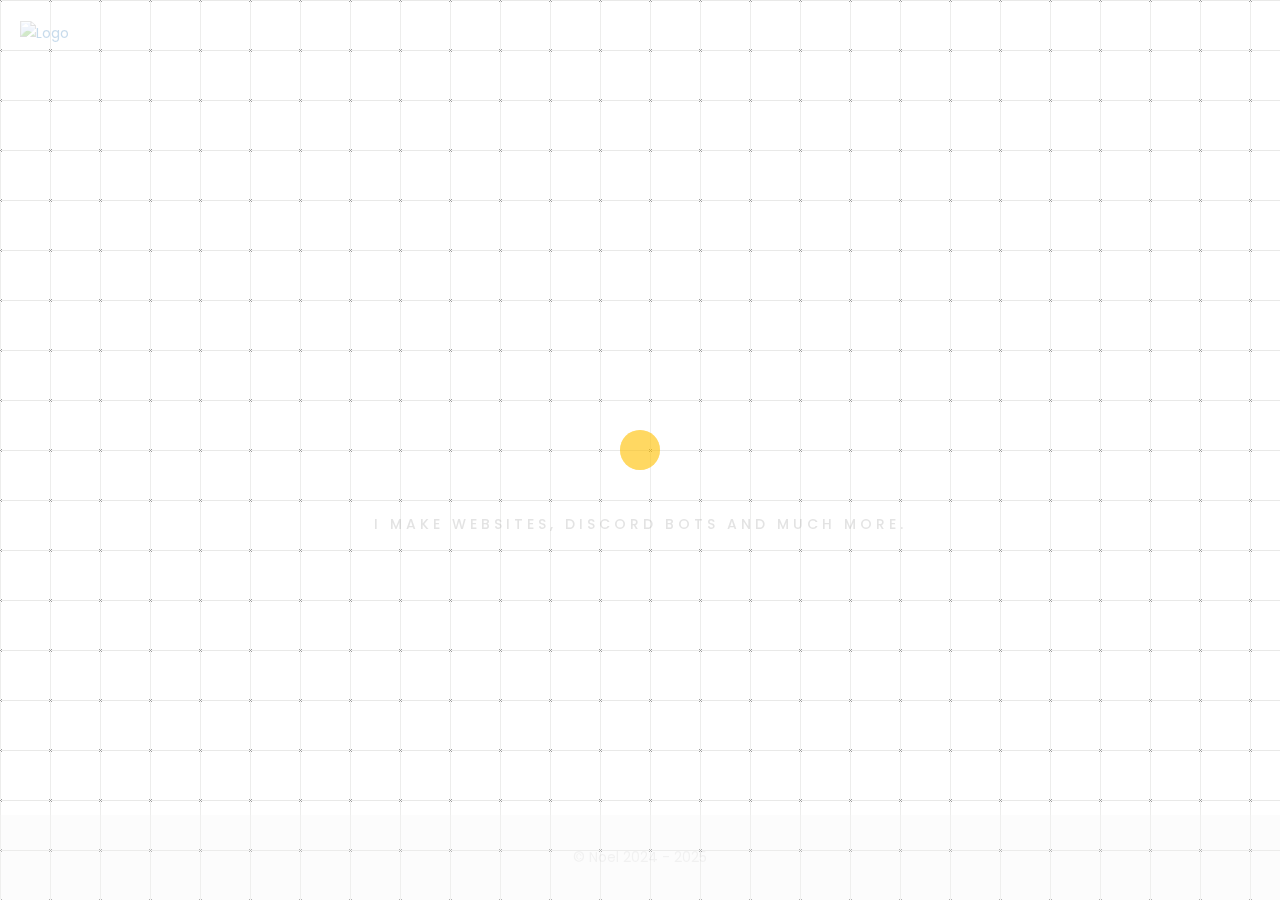
==== v2/index.html @ 8d1a2982 "Add files via upload" ====
<!DOCTYPE html>
<html lang="en">

<head>
    <meta charset="utf-8">
    <meta http-equiv="X-UA-Compatible" content="IE=edge">
    <meta name="viewport" content="width=device-width, initial-scale=1">
    <title>Noel</title>
    <link href="css/bootstrap.min.css" rel="stylesheet">
    <link href="ionicons/css/ionicons.min.css" rel="stylesheet">
    <link href="css/style.css" rel="stylesheet">
    <script src="js/modernizr.js"></script>
</head>

<body>
    <div id="preloader">
        <div class="pre-container">
            <div class="spinner">
                <div class="double-bounce1"></div>
                <div class="double-bounce2"></div>
            </div>
        </div>
    </div>

    <div class="container-fluid">
        <header class="box-header">
            <div class="box-logo">
                <a href="index.html"><img src="img/logo.png" width="80" alt="Logo"></a>
            </div>
        </header>



        <section class="box-intro">
            <div class="table-cell">
                <h1 class="box-headline letters rotate-2">
                    <span class="box-words-wrapper">
                        <b class="is-visible">hi!</b>
                        <b>&nbsp;I'm&nbsp;Noel.</b>
                        <b>&nbsp;I'm&nbsp;16yo.</b>
                    </span>
		        </h1>
                <h5>i make websites, discord bots and much more.</h5>
            </div>
        </section>
    </div>

    <footer>
        <div class="container-fluid">
            <p class="copyright">© Noel 2024 - 2025</p>
        </div>
    </footer>

    <a href="#0" class="cd-top"><i class="ion-android-arrow-up"></i></a>

    <script src="js/jquery-2.1.1.js"></script>
    <script src="js/bootstrap.min.js"></script>
    <script src="js/menu.js"></script>
    <script src="js/animated-headline.js"></script>
    <script src="js/isotope.pkgd.min.js"></script>
    <script src="js/custom.js"></script>
</body>
</html>
---- v2/css/style.css ----
@import url(https://fonts.googleapis.com/css?family=Poppins:400,500,600,700);

/* Animations
=================================================*/
@-webkit-keyframes bg-scrolling-reverse {
    100% {
      background-position: 50px 50px;
    }
  }
  @-moz-keyframes bg-scrolling-reverse {
    100% {
      background-position: 50px 50px;
    }
  }
  @-o-keyframes bg-scrolling-reverse {
    100% {
      background-position: 50px 50px;
    }
  }
  @keyframes bg-scrolling-reverse {
    100% {
      background-position: 50px 50px;
    }
  }
  @-webkit-keyframes bg-scrolling {
    0% {
      background-position: 50px 50px;
    }
  }
  @-moz-keyframes bg-scrolling {
    0% {
      background-position: 50px 50px;
    }
  }
  @-o-keyframes bg-scrolling {
    0% {
      background-position: 50px 50px;
    }
  }
  @keyframes bg-scrolling {
    0% {
      background-position: 50px 50px;
    }
  }

/* General
==================================================*/

html,
body {
    height: 100%;
    font-family: 'Poppins', sans-serif;
    line-height: 1.8;
    color: #999;
    background: url("[data-uri]") repeat 0 0;
    filter: invert(100%);
    -webkit-animation: bg-scrolling-reverse 0.92s infinite;
    -moz-animation: bg-scrolling-reverse 0.92s infinite;
    -o-animation: bg-scrolling-reverse 0.92s infinite;
    animation: bg-scrolling-reverse 0.92s infinite;
    -webkit-animation-timing-function: linear;
    -moz-animation-timing-function: linear;
    -o-animation-timing-function: linear;
    animation-timing-function: linear;
}

.no-padding {
    padding-left: 0;
    padding-right: 0;
}

.no-padding [class^="col-"] {
    padding-left: 0;
    padding-right: 0;
}

.main-container {
    padding: 100px 0;
}

.center {
    text-align: center;
}

a {
    -webkit-transition: all .3s;
    transition: all .3s
}

.uppercase {
    text-transform: uppercase;
}

.h-30 {
    height: 30px
}

.h-10 {
    height: 10px
}

.color {
    color: #ffbf00;
    font-size: 11px;
}


/* typography
==================================================*/

h1 {
    color: #393939;
    font-size: 60px;
    text-transform: uppercase;
}

h3 {
    color: #393939;
}

h5 {
    color: #ffbf00;
}


/* preloader
==================================================*/

#preloader {
    position: fixed;
    top: 0;
    left: 0;
    right: 0;
    bottom: 0;
    background-color: #f5f5f5;
    z-index: 1000;
    background: url("[data-uri]") repeat 0 0;
    -webkit-animation: bg-scrolling-reverse 0.92s infinite;
    -moz-animation: bg-scrolling-reverse 0.92s infinite;
    -o-animation: bg-scrolling-reverse 0.92s infinite;
    animation: bg-scrolling-reverse 0.92s infinite;
    -webkit-animation-timing-function: linear;
    -moz-animation-timing-function: linear;
    -o-animation-timing-function: linear;
    animation-timing-function: linear;
}

.pre-container {
    position: absolute;
    left: 50%;
    top: 50%;
    bottom: auto;
    right: auto;
    -webkit-transform: translateX(-50%) translateY(-50%);
    transform: translateX(-50%) translateY(-50%);
    text-align: center;
}

.spinner {
    width: 40px;
    height: 40px;
    position: relative;
    margin: 100px auto;
}

.double-bounce1,
.double-bounce2 {
    width: 100%;
    height: 100%;
    border-radius: 50%;
    background-color: #ffbf00;
    opacity: 0.6;
    position: absolute;
    top: 0;
    left: 0;
    -webkit-animation: bounce 2.0s infinite ease-in-out;
    animation: bounce 2.0s infinite ease-in-out;
}

.double-bounce2 {
    -webkit-animation-delay: -1.0s;
    animation-delay: -1.0s;
}

@-webkit-keyframes bounce {
    0%,
    100% {
        -webkit-transform: scale(0.0)
    }
    50% {
        -webkit-transform: scale(1.0)
    }
}

@keyframes bounce {
    0%,
    100% {
        transform: scale(0.0);
        -webkit-transform: scale(0.0);
    }
    50% {
        transform: scale(1.0);
        -webkit-transform: scale(1.0);
    }
}


/* headr
==================================================*/

.box-header {
    position: absolute;
    top: 0;
    left: 0;
    background: rgba(255, 255, 255, 0.95);
    height: 50px;
    width: 100%;
    z-index: 3;
    box-shadow: 0 1px 2px rgba(0, 0, 0, 0.3);
    -webkit-font-smoothing: antialiased;
    -moz-osx-font-smoothing: grayscale;
}

.box-header {
    height: 80px;
    background: transparent;
    box-shadow: none;
}

.box-header {
    -webkit-transition: background-color 0.3s;
    transition: background-color 0.3s;
    -webkit-transform: translate3d(0, 0, 0);
    transform: translate3d(0, 0, 0);
    -webkit-backface-visibility: hidden;
    backface-visibility: hidden;
}

.box-header.is-fixed {
    position: fixed;
    top: -80px;
    background-color: rgba(255, 255, 255, 0.96);
    -webkit-transition: -webkit-transform 0.3s;
    transition: -webkit-transform 0.3s;
    transition: transform 0.3s;
    transition: transform 0.3s, -webkit-transform 0.3s;
}

.box-header.is-visible {
    -webkit-transform: translate3d(0, 100%, 0);
    transform: translate3d(0, 100%, 0);
}

.box-header.menu-is-open {
    background-color: rgba(255, 255, 255, 0.96);
}

.box-logo {
    display: block;
    padding: 20px;
}

.box-primary-nav-trigger {
    position: absolute;
    right: 0;
    top: 0;
    height: 100%;
    width: 50px;
    background-color: #fff;
}

.box-primary-nav-trigger .box-menu-text {
    color: #393939;
    text-transform: uppercase;
    font-weight: 700;
    display: none;
}

.box-primary-nav-trigger .box-menu-icon {
    display: inline-block;
    position: absolute;
    left: 50%;
    top: 50%;
    bottom: auto;
    right: auto;
    -webkit-transform: translateX(-50%) translateY(-50%);
    transform: translateX(-50%) translateY(-50%);
    width: 18px;
    height: 2px;
    background-color: #393939;
    -webkit-transition: background-color 0.3s;
    transition: background-color 0.3s;
    list-style: none;
}

.box-primary-nav-trigger .box-menu-icon::before,
.box-primary-nav-trigger .box-menu-icon:after {
    content: '';
    width: 100%;
    height: 100%;
    position: absolute;
    background-color: #393939;
    right: 0;
    -webkit-transition: -webkit-transform .3s, top .3s, background-color 0s;
    -webkit-transition: top .3s, background-color 0s, -webkit-transform .3s;
    transition: top .3s, background-color 0s, -webkit-transform .3s;
    transition: transform .3s, top .3s, background-color 0s;
    transition: transform .3s, top .3s, background-color 0s, -webkit-transform .3s;
}

.box-primary-nav-trigger .box-menu-icon::before {
    top: -5px;
}

.box-primary-nav-trigger .box-menu-icon::after {
    top: 5px;
}

.box-primary-nav-trigger .box-menu-icon.is-clicked {
    background-color: rgba(255, 255, 255, 0);
}

.box-primary-nav-trigger .box-menu-icon.is-clicked::before,
.box-primary-nav-trigger .box-menu-icon.is-clicked::after {
    background-color: 393939;
}

.box-primary-nav-trigger .box-menu-icon.is-clicked::before {
    top: 0;
    -webkit-transform: rotate(135deg);
    transform: rotate(135deg);
}

.box-primary-nav-trigger .box-menu-icon.is-clicked::after {
    top: 0;
    -webkit-transform: rotate(225deg);
    transform: rotate(225deg);
}

.box-primary-nav-trigger {
    width: 100px;
    padding-left: 1em;
    background-color: transparent;
    height: 30px;
    line-height: 30px;
    right: 10px;
    top: 50%;
    bottom: auto;
    -webkit-transform: translateY(-50%);
    transform: translateY(-50%);
}

.box-primary-nav-trigger .box-menu-text {
    display: inline-block;
}

.box-primary-nav-trigger .box-menu-icon {
    left: auto;
    right: 1em;
    -webkit-transform: translateX(0) translateY(-50%);
    transform: translateX(0) translateY(-50%);
}

.box-primary-nav {
    position: fixed;
    left: 0;
    top: 0;
    height: 100%;
    width: 100%;
    background: rgba(0, 0, 0, 0.96);
    z-index: 2;
    text-align: center;
    padding: 50px 0;
    -webkit-backface-visibility: hidden;
    backface-visibility: hidden;
    overflow: auto;
    -webkit-overflow-scrolling: touch;
    -webkit-transform: translateY(-100%);
    transform: translateY(-100%);
    -webkit-transition-property: -webkit-transform;
    transition-property: -webkit-transform;
    transition-property: transform;
    transition-property: transform, -webkit-transform;
    -webkit-transition-duration: 0.4s;
    transition-duration: 0.4s;
    list-style: none;
}

.box-primary-nav li {
    font-size: 22px;
    font-size: 1.375rem;
    font-weight: 300;
    -webkit-font-smoothing: antialiased;
    -moz-osx-font-smoothing: grayscale;
    margin: .2em 0;
    text-transform: capitalize;
}

.box-primary-nav a {
    display: inline-block;
    padding: .4em 1em;
    border-radius: 0.25em;
    -webkit-transition: all 0.2s;
    transition: all 0.2s;
    color: #fff;
    text-decoration: none;
    font-weight: bold;
}
.box-primary-nav a:focus {
    outline: none;
}

.no-touch .box-primary-nav a:hover {
    text-decoration: none;
    color: #ddd;
}

.box-primary-nav .box-label {
    color: #ffbf00;
    text-transform: uppercase;
    font-weight: 700;
    font-size: 17px;
    margin: 2.4em 0 .8em;
}

.box-primary-nav .box-social {
    display: inline-block;
    margin: 10px .4em;
}

.box-primary-nav .box-social a {
    width: 30px;
    height: 30px;
    padding: 0;
    font-size: 30px
}

.box-primary-nav.is-visible {
    -webkit-transform: translateY(0);
    transform: translateY(0);
}

.box-primary-nav {
    padding: 150px 0 0;
}

.box-primary-nav li {
    font-size: 18px;
}


/* box-intro
==================================================*/

.box-intro {
    text-align: center;
    display: table;
    height: 100vh;
    width: 100%;
}

.box-intro .table-cell {
    display: table-cell;
    vertical-align: middle;
}

.box-intro em {
    font-style: normal;
    text-transform: uppercase
}

b i:last-child {
    color: #ffbf00 !important;
}

.box-intro h5 {
    letter-spacing: 4px;
    text-transform: uppercase;
    color: #999;
    line-height: 1.7
}


/* mouse effect */

.mouse {
    position: absolute;
    width: 22px;
    height: 42px;
    bottom: 40px;
    left: 50%;
    margin-left: -12px;
    border-radius: 15px;
    border: 2px solid #888;
    -webkit-animation: intro 1s;
    animation: intro 1s;
}

.scroll {
    display: block;
    width: 3px;
    height: 3px;
    margin: 6px auto;
    border-radius: 4px;
    background: #888;
    -webkit-animation: finger 2s infinite;
    animation: finger 2s infinite;
}

@-webkit-keyframes intro {
    0% {
        opacity: 0;
        -webkit-transform: translateY(40px);
        transform: translateY(40px);
    }
    100% {
        opacity: 1;
        -webkit-transform: translateY(0);
        transform: translateY(0);
    }
}

@keyframes intro {
    0% {
        opacity: 0;
        -webkit-transform: translateY(40px);
        transform: translateY(40px);
    }
    100% {
        opacity: 1;
        -webkit-transform: translateY(0);
        transform: translateY(0);
    }
}

@-webkit-keyframes finger {
    0% {
        opacity: 1;
    }
    100% {
        opacity: 0;
        -webkit-transform: translateY(20px);
        transform: translateY(20px);
    }
}

@keyframes finger {
    0% {
        opacity: 1;
    }
    100% {
        opacity: 0;
        -webkit-transform: translateY(20px);
        transform: translateY(20px);
    }
}


/* text rotate */

.box-headline {
    font-size: 130px;
    line-height: 1.0;
}

.box-words-wrapper {
    display: inline-block;
    position: relative;
}

.box-words-wrapper b {
    display: inline-block;
    position: absolute;
    white-space: nowrap;
    left: 0;
    top: 0;
}

.box-words-wrapper b.is-visible {
    position: relative;
}

.no-js .box-words-wrapper b {
    opacity: 0;
}

.no-js .box-words-wrapper b.is-visible {
    opacity: 1;
}

.box-headline.rotate-2 .box-words-wrapper {
    -webkit-perspective: 300px;
    perspective: 300px;
}

.box-headline.rotate-2 i,
.box-headline.rotate-2 em {
    display: inline-block;
    -webkit-backface-visibility: hidden;
    backface-visibility: hidden;
}

.box-headline.rotate-2 b {
    opacity: 0;
}

.box-headline.rotate-2 i {
    -webkit-transform-style: preserve-3d;
    transform-style: preserve-3d;
    -webkit-transform: translateZ(-20px) rotateX(90deg);
    transform: translateZ(-20px) rotateX(90deg);
    opacity: 0;
}

.is-visible .box-headline.rotate-2 i {
    opacity: 1;
}

.box-headline.rotate-2 i.in {
    -webkit-animation: box-rotate-2-in 0.4s forwards;
    animation: box-rotate-2-in 0.4s forwards;
}

.box-headline.rotate-2 i.out {
    -webkit-animation: box-rotate-2-out 0.4s forwards;
    animation: box-rotate-2-out 0.4s forwards;
}

.box-headline.rotate-2 em {
    -webkit-transform: translateZ(20px);
    transform: translateZ(20px);
}

.no-csstransitions .box-headline.rotate-2 i {
    -webkit-transform: rotateX(0deg);
    transform: rotateX(0deg);
    opacity: 0;
}

.no-csstransitions .box-headline.rotate-2 i em {
    -webkit-transform: scale(1);
    transform: scale(1);
}

.no-csstransitions .box-headline.rotate-2 .is-visible i {
    opacity: 1;
}

@-webkit-keyframes box-rotate-2-in {
    0% {
        opacity: 0;
        -webkit-transform: translateZ(-20px) rotateX(90deg);
    }
    60% {
        opacity: 1;
        -webkit-transform: translateZ(-20px) rotateX(-10deg);
    }
    100% {
        opacity: 1;
        -webkit-transform: translateZ(-20px) rotateX(0deg);
    }
}

@keyframes box-rotate-2-in {
    0% {
        opacity: 0;
        -webkit-transform: translateZ(-20px) rotateX(90deg);
        transform: translateZ(-20px) rotateX(90deg);
    }
    60% {
        opacity: 1;
        -webkit-transform: translateZ(-20px) rotateX(-10deg);
        transform: translateZ(-20px) rotateX(-10deg);
    }
    100% {
        opacity: 1;
        -webkit-transform: translateZ(-20px) rotateX(0deg);
        transform: translateZ(-20px) rotateX(0deg);
    }
}

@-webkit-keyframes box-rotate-2-out {
    0% {
        opacity: 1;
        -webkit-transform: translateZ(-20px) rotateX(0);
    }
    60% {
        opacity: 0;
        -webkit-transform: translateZ(-20px) rotateX(-100deg);
    }
    100% {
        opacity: 0;
        -webkit-transform: translateZ(-20px) rotateX(-90deg);
    }
}

@keyframes box-rotate-2-out {
    0% {
        opacity: 1;
        -webkit-transform: translateZ(-20px) rotateX(0);
        transform: translateZ(-20px) rotateX(0);
    }
    60% {
        opacity: 0;
        -webkit-transform: translateZ(-20px) rotateX(-100deg);
        transform: translateZ(-20px) rotateX(-100deg);
    }
    100% {
        opacity: 0;
        -webkit-transform: translateZ(-20px) rotateX(-90deg);
        transform: translateZ(-20px) rotateX(-90deg);
    }
}



/* footer
==================================================*/

footer {
    padding: 30px 0;
    position: absolute;
    width: 100%;
    bottom: 0%;
    text-align: center;
    background: #f5f5f5
}

.copyright {
    color: #ccc;
    margin-bottom: 0;
}

footer img {
    margin: 0 auto;
}


/* backto top
==================================================*/

.cd-top {
    display: inline-block;
    height: 40px;
    width: 40px;
    position: fixed;
    bottom: 20px;
    line-height: 40px;
    font-size: 20px;
    right: 10px;
    text-align: center;
    color: #fff;
    background: rgba(255, 191, 0, 0.8);
    visibility: hidden;
    opacity: 0;
    -webkit-transition: opacity .3s 0s, visibility 0s .3s;
    transition: opacity .3s 0s, visibility 0s .3s;
}

.cd-top.cd-is-visible,
.cd-top.cd-fade-out,
.no-touch .cd-top:hover {
    -webkit-transition: opacity .3s 0s, visibility 0s 0s;
    transition: opacity .3s 0s, visibility 0s 0s;
}

.cd-top.cd-is-visible {
    visibility: visible;
    opacity: 1;
}

.cd-top.cd-fade-out {
    opacity: .5;
}

.no-touch .cd-top:hover,
.no-touch .cd-top:focus {
    background-color: #ffbf00;
    opacity: 1;
    color: #fff;
}



/* Responsive media queries
==================================================*/

@media (max-width: 991px) {
    .portfolio .categories-grid span {
        margin-bottom: 0;
        text-align: center;
        width: 100%;
    }
    .portfolio .categories-grid .categories ul li {
        text-align: center;
    }
    .portfolio .categories-grid .categories ul li a {
        margin-left: 0;
    }
    .col-md-6 h3 {
        margin-top: 30px;
    }
}

@media only screen and (max-width: 670px) {
    .box-headline {
        font-size: 100px;
    }
    .box-intro h5 {
        font-size: 12px;
    }
    .box-primary-nav a {
        padding: 5px 1em;
        font-size: 14px;
    }
    .box-primary-nav {
        padding: 80px 0 0;
    }
    .box-primary-nav .box-social a {
        font-size: 23px;
    }
    .top-bar h1 {
        font-size: 40px;
        line-height: 30px;
    }
    .portfolio .categories-grid .categories ul li {
        float: none;
    }
}

@media only screen and (max-width: 520px) {
    .box-headline {
        font-size: 80px;
    }
    .box-intro h5 {
        font-size: 12px;
    }
    .main-container {
        padding: 50px 0;
    }
}

@media only screen and (max-width: 420px) {
    .box-headline {
        font-size: 50px;
    }
    .box-intro h5 {
        font-size: 12px;
    }
    .top-bar h1 {
        font-size: 30px;
        line-height: 30px;
    }
}
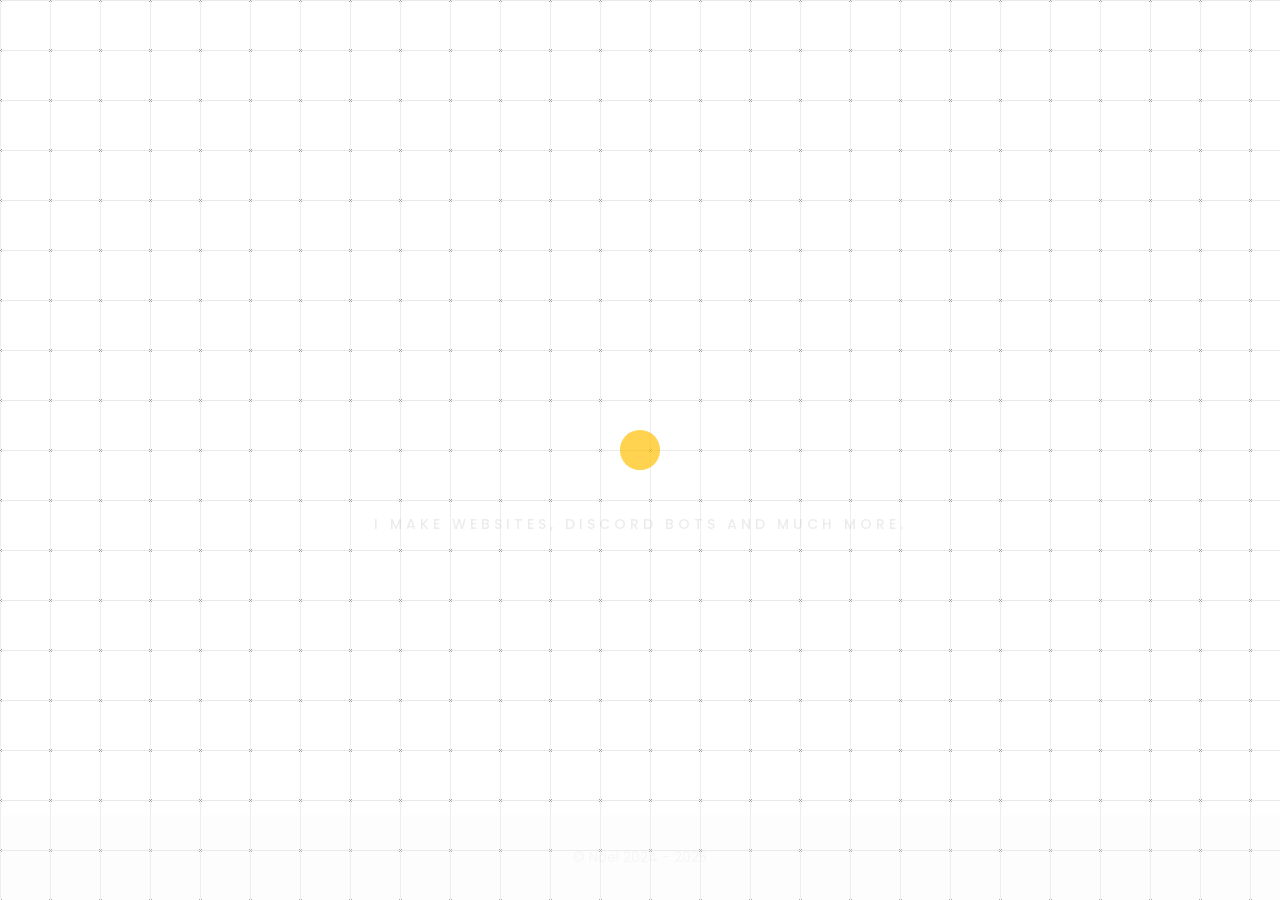
==== commit 3b61a06b: "Update index.html" ====
--- a/v2/index.html
+++ b/v2/index.html
@@ -23,11 +23,7 @@
     </div>
 
     <div class="container-fluid">
-        <header class="box-header">
-            <div class="box-logo">
-                <a href="index.html"><img src="img/logo.png" width="80" alt="Logo"></a>
-            </div>
-        </header>
+
 
 
 
@@ -60,4 +56,4 @@
     <script src="js/isotope.pkgd.min.js"></script>
     <script src="js/custom.js"></script>
 </body>
-</html>+</html>
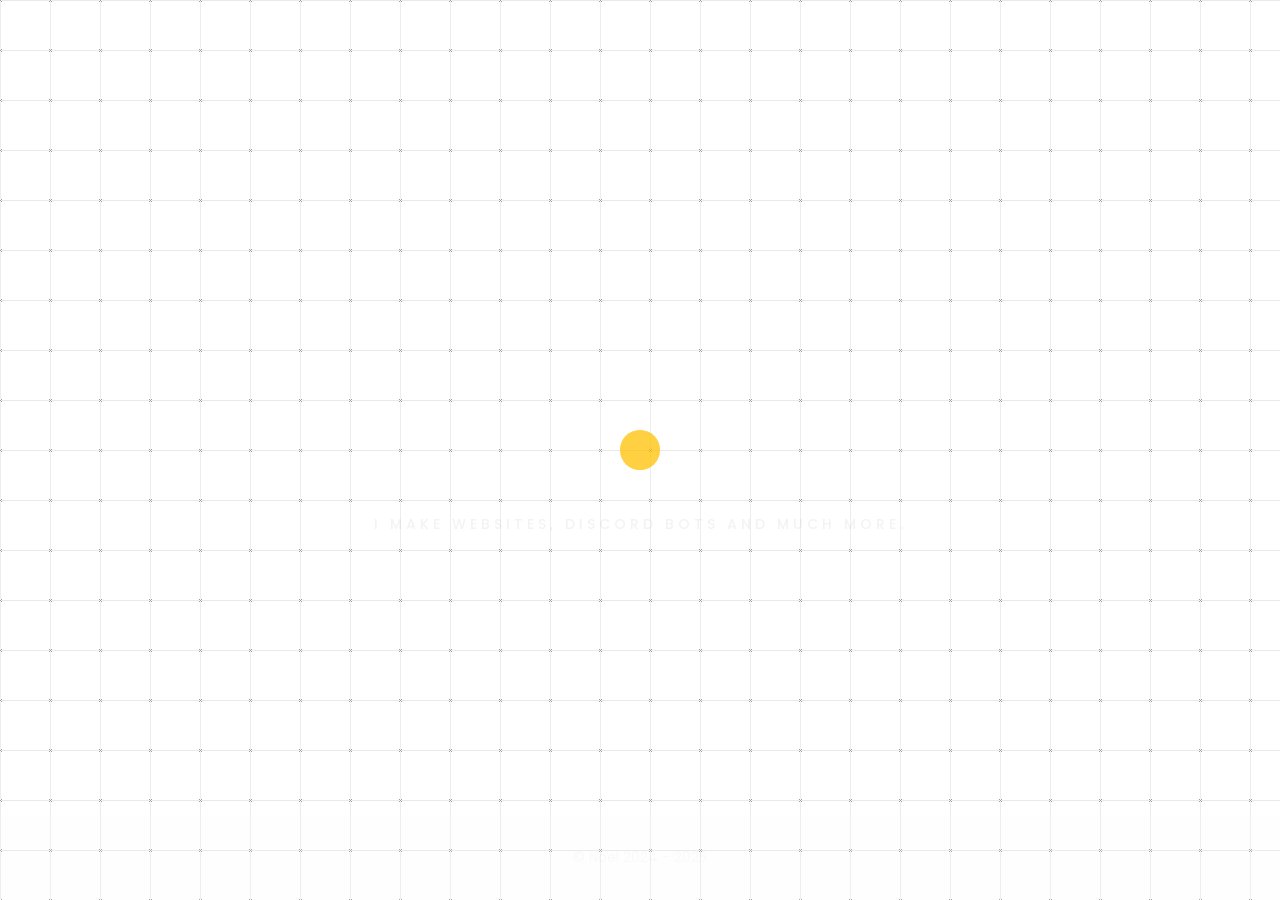
==== commit 4d24adb7: "Fixxed age typo lol" ====
--- a/v2/index.html
+++ b/v2/index.html
@@ -33,7 +33,7 @@
                     <span class="box-words-wrapper">
                         <b class="is-visible">hi!</b>
                         <b>&nbsp;I'm&nbsp;Noel.</b>
-                        <b>&nbsp;I'm&nbsp;16yo.</b>
+                        <b>&nbsp;I'm&nbsp;17yo.</b>
                     </span>
 		        </h1>
                 <h5>i make websites, discord bots and much more.</h5>
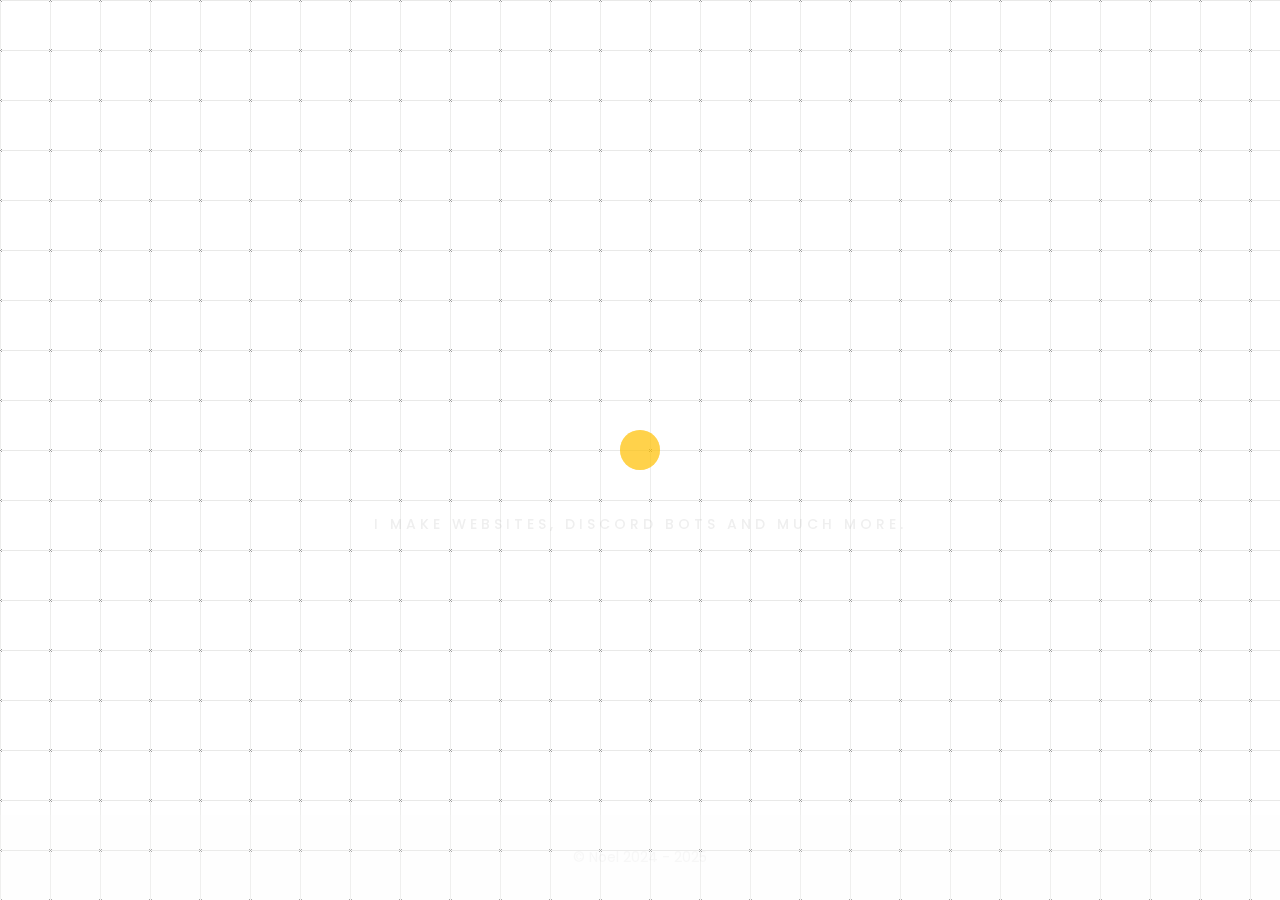
==== commit 5d8153cf: "Add files via upload" ====
--- a/v2/index.html
+++ b/v2/index.html
@@ -6,10 +6,12 @@
     <meta http-equiv="X-UA-Compatible" content="IE=edge">
     <meta name="viewport" content="width=device-width, initial-scale=1">
     <title>Noel</title>
+    <meta name="title" content="Noel - Portfolio">
+    <meta name="description" content="Visit the portfolio of Noel and gather a few new informations!">
+    <meta property="og:type" content="website">
+
     <link href="css/bootstrap.min.css" rel="stylesheet">
-    <link href="ionicons/css/ionicons.min.css" rel="stylesheet">
     <link href="css/style.css" rel="stylesheet">
-    <script src="js/modernizr.js"></script>
 </head>
 
 <body>
@@ -33,7 +35,7 @@
                     <span class="box-words-wrapper">
                         <b class="is-visible">hi!</b>
                         <b>&nbsp;I'm&nbsp;Noel.</b>
-                        <b>&nbsp;I'm&nbsp;17yo.</b>
+                        <b>&nbsp;I'm&nbsp;16yo.</b>
                     </span>
 		        </h1>
                 <h5>i make websites, discord bots and much more.</h5>
@@ -50,10 +52,7 @@
     <a href="#0" class="cd-top"><i class="ion-android-arrow-up"></i></a>
 
     <script src="js/jquery-2.1.1.js"></script>
-    <script src="js/bootstrap.min.js"></script>
-    <script src="js/menu.js"></script>
     <script src="js/animated-headline.js"></script>
-    <script src="js/isotope.pkgd.min.js"></script>
     <script src="js/custom.js"></script>
 </body>
-</html>
+</html>